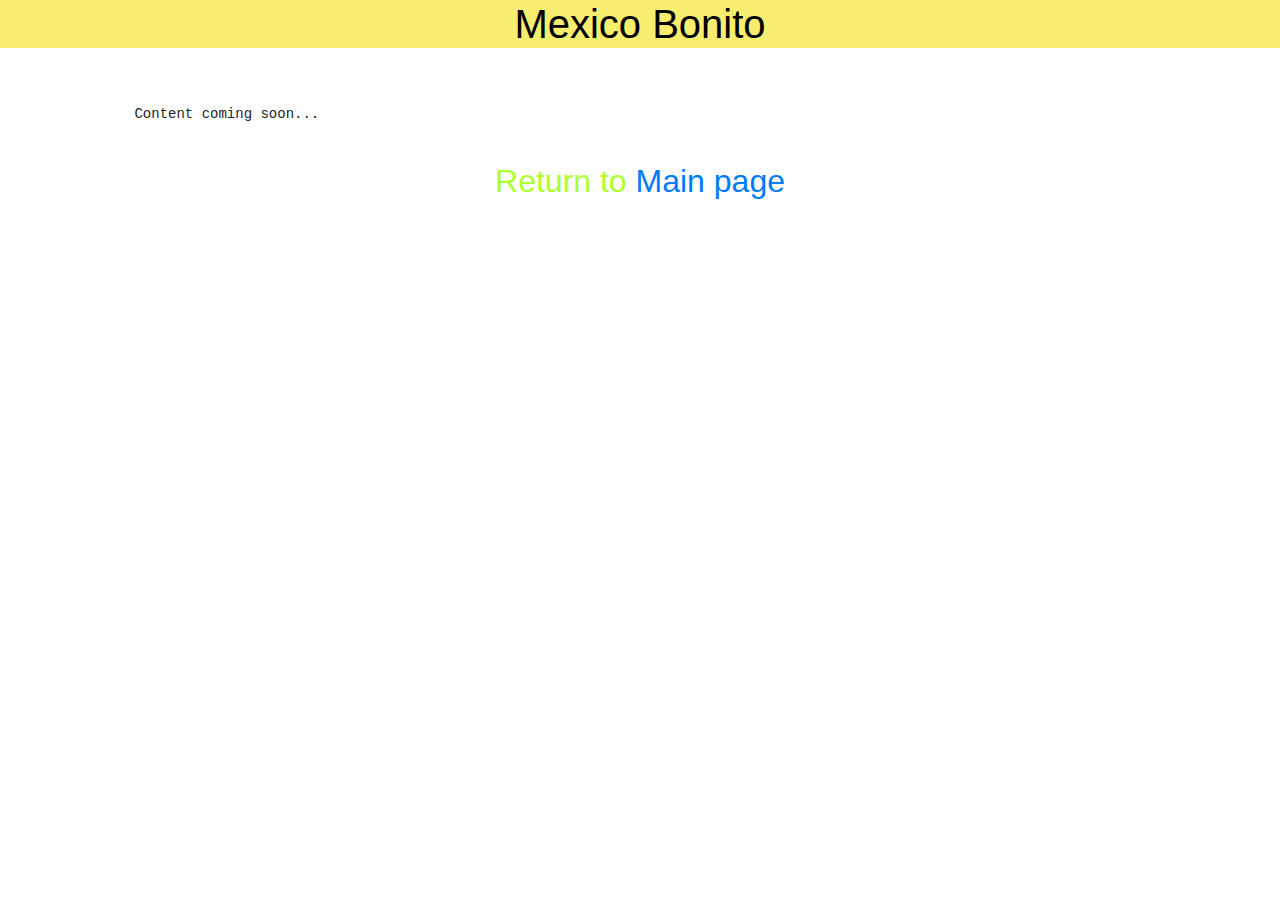
==== Energy.html @ fe0a65bc "Agregue todos estos archivos, y movi un poco el directorio de mi ordenador... Esta estudiando como e" ====
<!DOCTYPE html>
<html>
    <head>
    <!-- Required meta tags -->
    <meta charset="utf-8">
    <meta name="viewport" content="width=device-width, initial-scale=1, shrink-to-fit=no">
    <!--estilos que o he anadido-->
    <link rel="stylesheet" href="estilo.css">
    <!-- Bootstrap CSS -->
    <link rel="stylesheet" href="https://stackpath.bootstrapcdn.com/bootstrap/4.3.1/css/bootstrap.min.css" integrity="sha384-ggOyR0iXCbMQv3Xipma34MD+dH/1fQ784/j6cY/iJTQUOhcWr7x9JvoRxT2MZw1T" crossorigin="anonymous">
    <title>Mexico</title>
    </head>

    <body>
        <h1 class="title">Mexico Bonito</h1>
        <br><br>
        <pre>
                Content coming soon...
        </pre>

        <!--Boton de regreso a la pagina principal-->
        <div class="text-center">
            <h2 id="return"> Return to <a href="index.html">Main page</a> </h2>
        </div>
        <br><br>
        <script src="https://code.jquery.com/jquery-3.3.1.slim.min.js" integrity="sha384-q8i/X+965DzO0rT7abK41JStQIAqVgRVzpbzo5smXKp4YfRvH+8abtTE1Pi6jizo" crossorigin="anonymous"></script>
        <script src="https://cdnjs.cloudflare.com/ajax/libs/popper.js/1.14.7/umd/popper.min.js" integrity="sha384-UO2eT0CpHqdSJQ6hJty5KVphtPhzWj9WO1clHTMGa3JDZwrnQq4sF86dIHNDz0W1" crossorigin="anonymous"></script>
        <script src="https://stackpath.bootstrapcdn.com/bootstrap/4.3.1/js/bootstrap.min.js" integrity="sha384-JjSmVgyd0p3pXB1rRibZUAYoIIy6OrQ6VrjIEaFf/nJGzIxFDsf4x0xIM+B07jRM" crossorigin="anonymous"></script>
    </body>
</html>
---- estilo.css ----
#return{
    color:greenyellow;
}
.bd-example{
    width: 500px;
    align-content: center;

}
.title{
    text-align: center;
    background: rgb(247, 237, 110);
}
.page{
    background: rgb(247, 237, 110);
    text-align: center;
    font-size: 40px;
    font-family: Georgia, 'Times New Roman', Times, serif;
    height: 100px;
    border-width: 10px;
}
h1{
    color:black;
}
h2{
    color:green;
}
h3{
    color:yellow;
}
.sub{
    background: rgb(247, 237, 110);
    font-size: 30px;
    text-align: center;
}
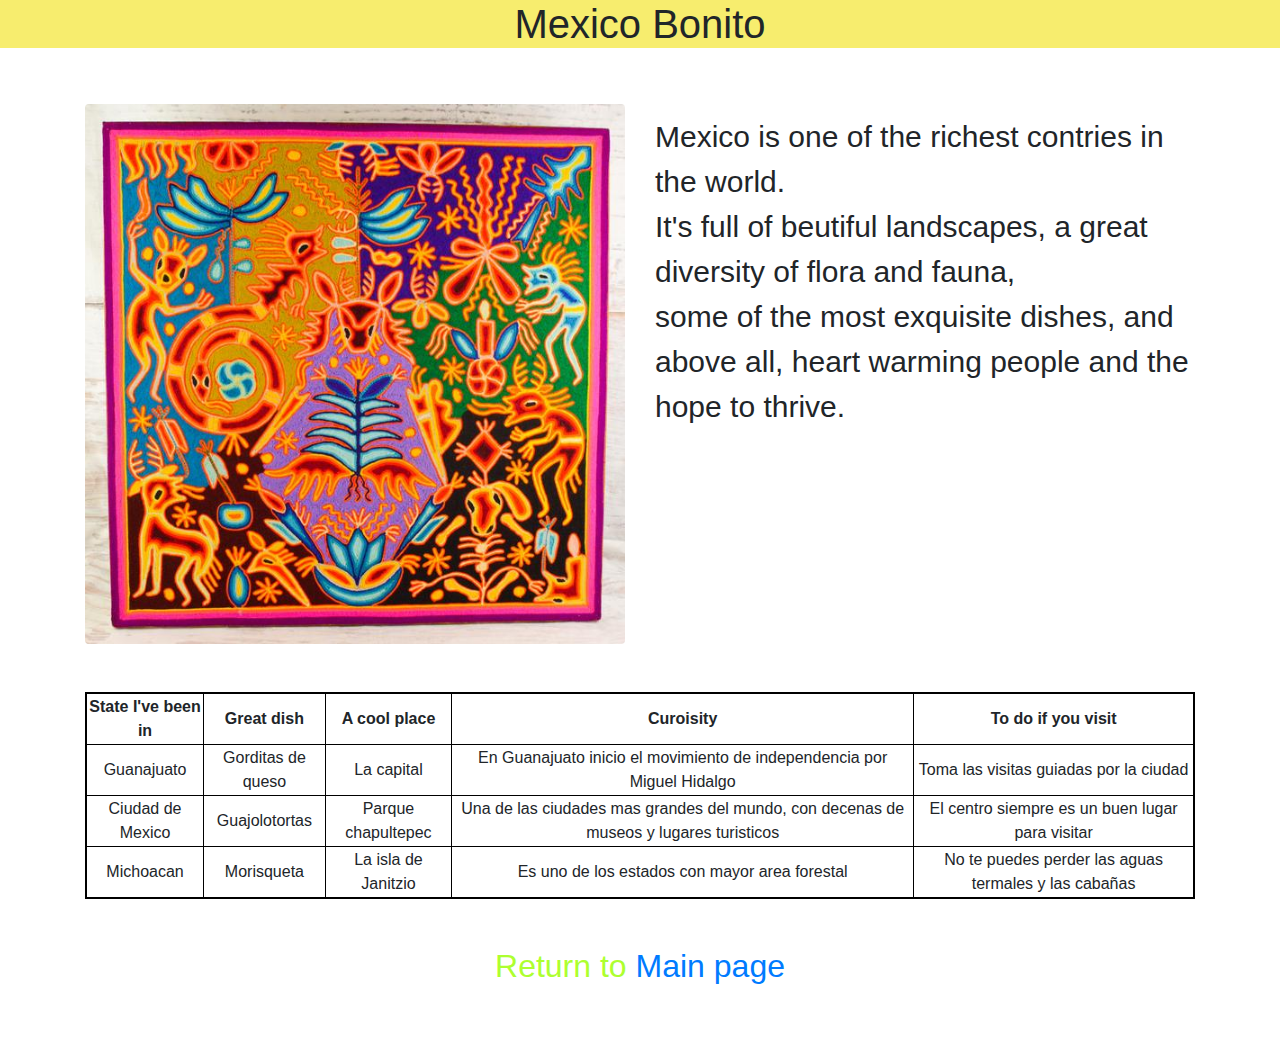
==== commit 03ff677e: "I have modified almost all files from my website. its better now." ====
--- a/Energy.html
+++ b/Energy.html
@@ -14,9 +14,61 @@
     <body>
         <h1 class="title">Mexico Bonito</h1>
         <br><br>
-        <pre>
-                Content coming soon...
-        </pre>
+        <div class="container"> 
+            <div class="row">
+                <div class="col-lg-6 col-md-6 col-sm-12">
+                        <img src="huichol.jpg" class="rounded img-fluid"> 
+                </div>
+                <div class="col-lg-6 col-md-6 col-sm-12">
+                        <p class="description"> Mexico is one of the richest contries in the world. <br>
+                            It's full of beutiful landscapes, a great diversity of flora and fauna,<br>
+                            some of the most exquisite dishes, and above all, heart warming people and the hope to thrive.
+                        </p>
+                </div>
+            </div>
+
+        </div>
+
+        <br>
+        <br>
+
+    <div class="container">
+            <table>
+                <tr> 
+                    <th>State I've been in</th>
+                    <th>Great dish</th>
+                    <th>A cool place</th>
+                    <th>Curoisity</th>
+                    <th>To do if you visit</th>
+    
+                </tr>
+                <tr>
+                    <td> Guanajuato</td>
+                    <td> Gorditas de queso </td>
+                    <td> La capital </td>
+                    <td> En Guanajuato inicio el movimiento de independencia por Miguel Hidalgo</td>
+                    <td> Toma las visitas guiadas por la ciudad</td>
+                </tr>
+                <tr>
+                    <td> Ciudad de Mexico</td>
+                    <td> Guajolotortas </td>
+                    <td> Parque chapultepec </td>
+                    <td> Una de las ciudades mas grandes del mundo, con decenas de museos y lugares turisticos</td>
+                    <td> El centro siempre es un buen lugar para visitar</td>
+                    </tr>
+                <tr>
+                    <td> Michoacan</td>
+                    <td> Morisqueta </td>
+                    <td> La isla de Janitzio </td>
+                    <td> Es uno de los estados con mayor area forestal</td>
+                    <td> No te puedes perder las aguas termales y las cabañas </td>
+                    </tr>
+            </table>
+    </div>
+        
+
+        <br>
+        <br>
 
         <!--Boton de regreso a la pagina principal-->
         <div class="text-center">
--- a/estilo.css
+++ b/estilo.css
@@ -1,5 +1,9 @@
 #return{
     color:greenyellow;
+    text-align: center;
+}
+.small{
+    font-size: 40px;
 }
 .bd-example{
     width: 500px;
@@ -10,25 +14,57 @@
     text-align: center;
     background: rgb(247, 237, 110);
 }
-.page{
+.divpages{
     background: rgb(247, 237, 110);
-    text-align: center;
-    font-size: 40px;
-    font-family: Georgia, 'Times New Roman', Times, serif;
     height: 100px;
-    border-width: 10px;
 }
-h1{
-    color:black;
-}
-h2{
-    color:green;
-}
-h3{
-    color:yellow;
+div>p{
+    font-size: 30px;
+    border-width: 5px;
+    border-color: orangered;
+    margin-block-start: 10px;
+
 }
 .sub{
     background: rgb(247, 237, 110);
     font-size: 30px;
     text-align: center;
-}+}
+a:hover{
+background-color: yellowgreen
+}
+button a{
+    font-size: 30px;
+}
+.page{
+    height: 100%;
+    font-size: 40px;}
+    
+span{
+        font-size: 30px;
+        color: teal;
+        text-align: center;
+    }
+
+iframe {
+    display:block;
+    width:100%;
+}   
+
+@media (max-width:700px ){
+    .description{
+        font-size: 17px;
+    }
+    .divpages{
+        height: 60px;
+    }
+
+}
+table{
+    border: 2px solid black;
+    border-collapse: collapse;
+    text-align: center;
+}
+th,td{
+    border: 1px solid black;
+}
